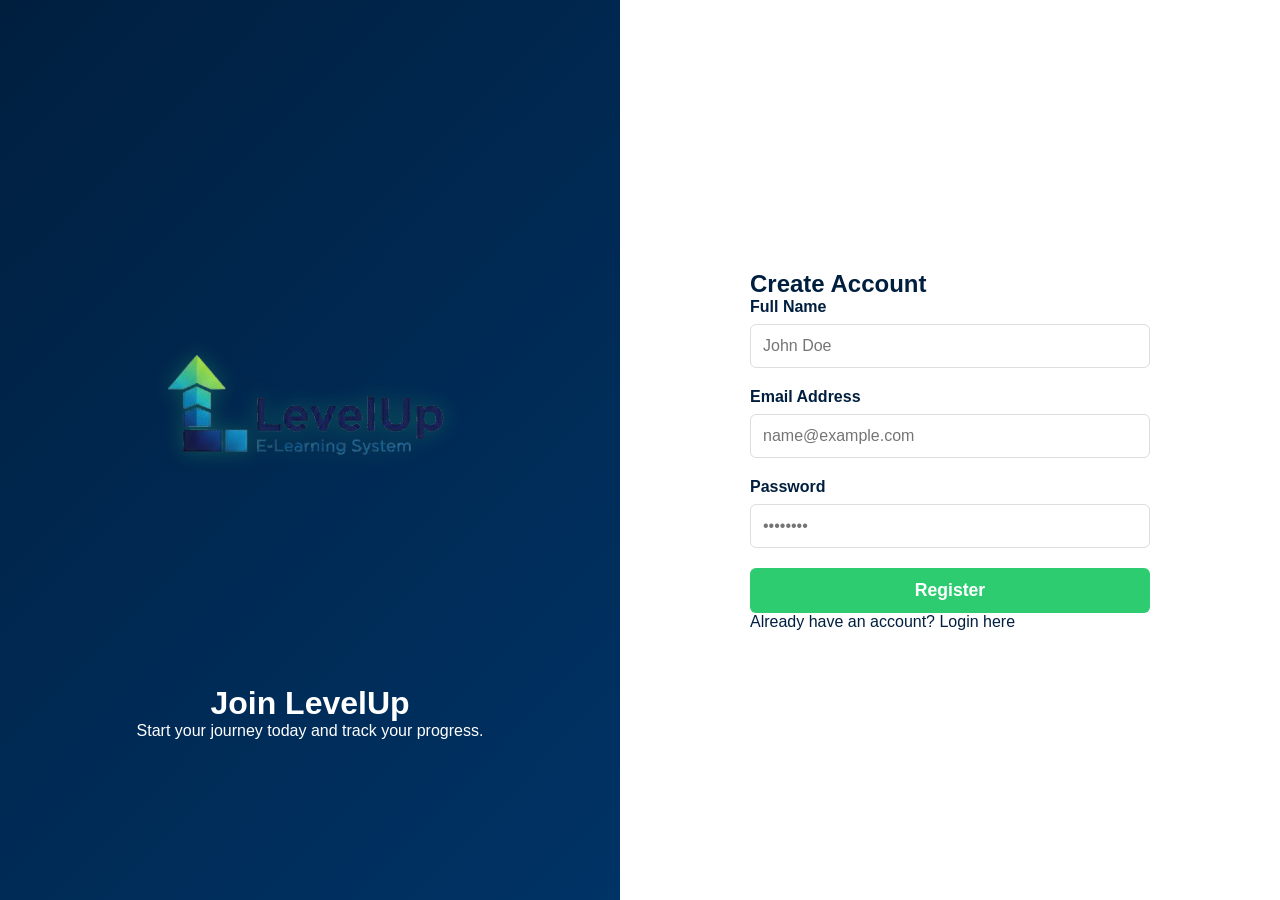
==== pages/signup.html @ 2d5315cb "login and signup page html and css" ====
<!DOCTYPE html>
<html lang="en">
<head>
    <meta charset="UTF-8">
    <meta name="viewport" content="width=device-width, initial-scale=1.0">
    <title>Sign Up | LevelUp</title>
    <link rel="stylesheet" href="../css/style.css">
</head>
<body>
    <div class="login-container">
        <div class="login-sidebar">
            <div class="sidebar-content">
                <img src="../assets/LevelUp-Logo.png" alt="LevelUp Logo" class="login-logo">
                <h1>Join LevelUp</h1>
                <p>Start your journey today and track your progress.</p>
            </div>
        </div>

        <div class="login-form-section">
            <form class="login-form" id="signupForm">
                <h2>Create Account</h2>
                
                <div class="input-group">
                    <label for="username">Full Name</label>
                    <input type="text" id="username" placeholder="John Doe" required>
                </div>

                <div class="input-group">
                    <label for="email">Email Address</label>
                    <input type="email" id="email" placeholder="name@example.com" required>
                </div>

                <div class="input-group">
                    <label for="password">Password</label>
                    <input type="password" id="password" placeholder="••••••••" required>
                </div>

                <button type="submit" class="login-btn">Register</button>
                <p class="signup-text">Already have an account? <a href="login.html">Login here</a></p>
            </form>
        </div>
    </div>

    <script src="../js/auth.js"></script>
</body>
</html>
---- css/style.css ----
* {
    margin: 0;
    padding: 0;
    box-sizing: border-box;
}

body {
    font-family: 'Segoe UI', sans-serif;
    /* Soft gray-green bg */
    background-color: rgba(244, 247, 246, 1); 
    /* Dark Navy Blue text */
    color: rgba(0, 31, 63, 1); 
}

/* Navbar Styling */
.navbar {
    display: flex;
    justify-content: space-between;
    align-items: center;
    padding: 1rem 5%;
    background: rgba(255, 255, 255, 1); /* White */
    box-shadow: 0 2px 10px rgba(0, 0, 0, 0.1);
}

.nav-links {
    display: flex;
    list-style: none;
    gap: 2rem;
}

.nav-links a {
    text-decoration: none;
    color: rgba(0, 31, 63, 1); /* Primary Blue */
    font-weight: 600;
    transition: 0.3s;
}

.nav-links a:hover {
    color: rgba(46, 204, 113, 1); /* Accent Green */
}

/* Login Button Highlight */
.btn-login {
    background-color: rgba(0, 31, 63, 1); /* Primary Blue */
    color: rgba(255, 255, 255, 1) !important;
    padding: 0.5rem 1.5rem;
    border-radius: 5px;
}

/* Login Page Specific Styles */
.login-container {
    display: flex;
    height: 100vh;
    width: 100%;
}

.login-sidebar {
    flex: 1;
    background: linear-gradient(135deg, rgba(0, 31, 63, 1), rgba(0, 51, 102, 1));
    color: rgba(255, 255, 255, 1);
    display: flex;
    flex-direction: column;
    align-items: center;
    justify-content: center;
    padding: 20px;
    text-align: center;
}

@media (max-width: 768px) {
    .login-sidebar { display: none; }
}

.login-form-section {
    flex: 1;
    background: rgba(255, 255, 255, 1); /* White */
    display: flex;
    align-items: center;
    justify-content: center;
    padding: 40px;
}

.login-form {
    width: 100%;
    max-width: 400px;
}

.input-group {
    margin-bottom: 20px;
}

.input-group label {
    display: block;
    margin-bottom: 8px;
    font-weight: 600;
}

.input-group input {
    width: 100%;
    padding: 12px;
    border: 1px solid rgba(221, 221, 221, 1);
    border-radius: 6px;
    font-size: 1rem;
}

.login-btn {
    width: 100%;
    padding: 12px;
    background-color: rgba(46, 204, 113, 1); /* Accent Green */
    color: rgba(255, 255, 255, 1);
    border: none;
    border-radius: 6px;
    font-size: 1.1rem;
    font-weight: bold;
    cursor: pointer;
    transition: 0.3s;
}

.login-btn:hover {
    background-color: rgba(39, 174, 96, 1); /* Darker Green */
    transform: translateY(-2px);
}

.forgot-link, 
.signup-text a {
    color: rgba(0, 31, 63, 1); /* Start with your Primary Blue */
    text-decoration: none;
    transition: color 0.3s ease; /* This makes the hover look professional */
}

.login-logo {
    width: 500px; /* Adjust this size as needed */
    height: auto;
    margin-bottom: 20px;
    filter: drop-shadow(0 0 10px rgba(46, 204, 113, 0.3));
}
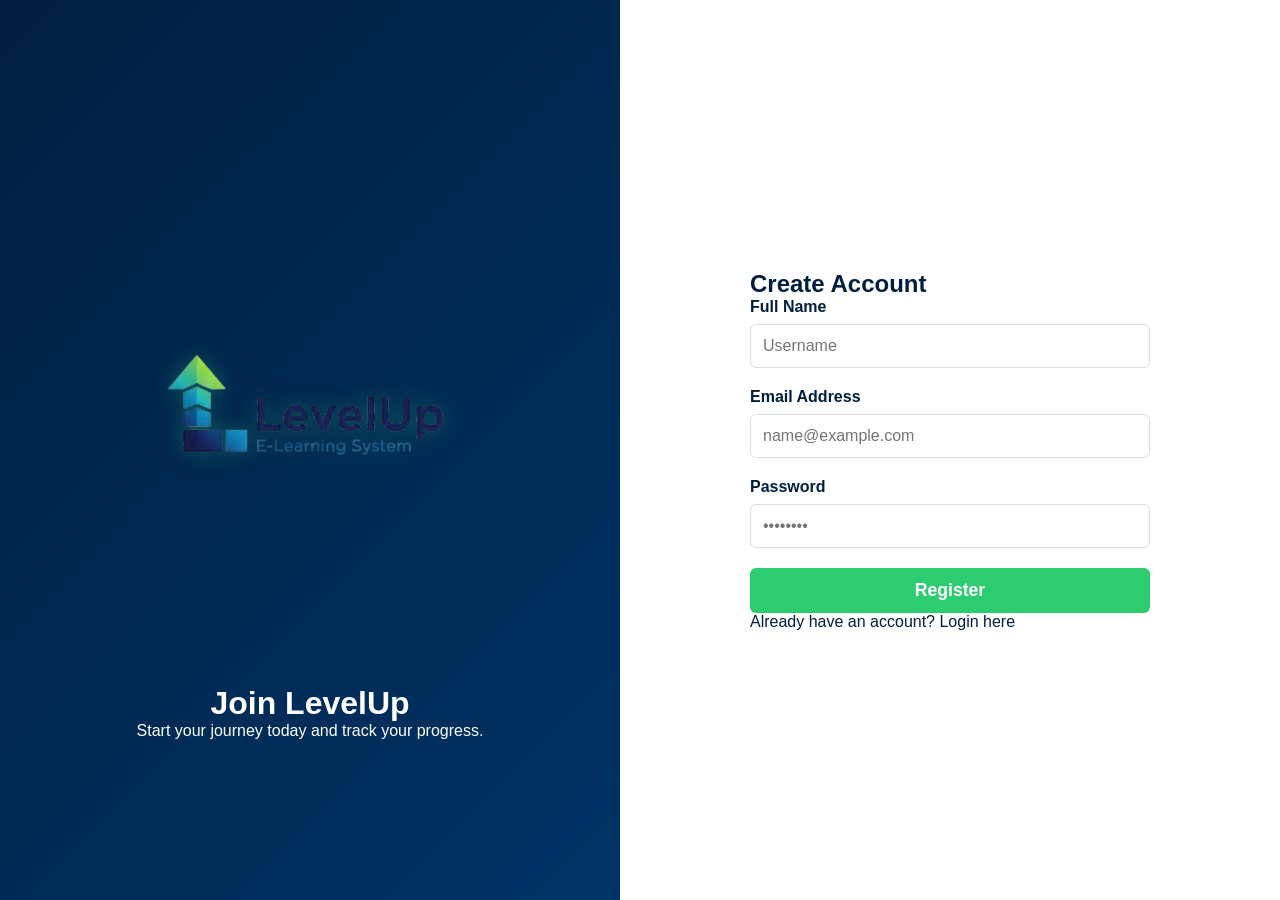
==== commit 2fa26f72: "php changes" ====
--- a/pages/signup.html
+++ b/pages/signup.html
@@ -17,30 +17,30 @@
         </div>
 
         <div class="login-form-section">
-            <form class="login-form" id="signupForm">
+            <form class="login-form" action="../signup.php" method="POST">
                 <h2>Create Account</h2>
-                
+
                 <div class="input-group">
                     <label for="username">Full Name</label>
-                    <input type="text" id="username" placeholder="John Doe" required>
+                    <input type="text" id="username" name="username" placeholder="Username" required>
                 </div>
 
                 <div class="input-group">
                     <label for="email">Email Address</label>
-                    <input type="email" id="email" placeholder="name@example.com" required>
+                    <input type="email" id="email" name="email" placeholder="name@example.com" required>
                 </div>
 
                 <div class="input-group">
                     <label for="password">Password</label>
-                    <input type="password" id="password" placeholder="••••••••" required>
+                    <input type="password" id="password" name="password" placeholder="••••••••" required>
                 </div>
+    
+                <button type="submit" class="login-btn">Register</button>
 
-                <button type="submit" class="login-btn">Register</button>
                 <p class="signup-text">Already have an account? <a href="login.html">Login here</a></p>
             </form>
         </div>
     </div>
 
-    <script src="../js/auth.js"></script>
-</body>
+    </body>
 </html>
